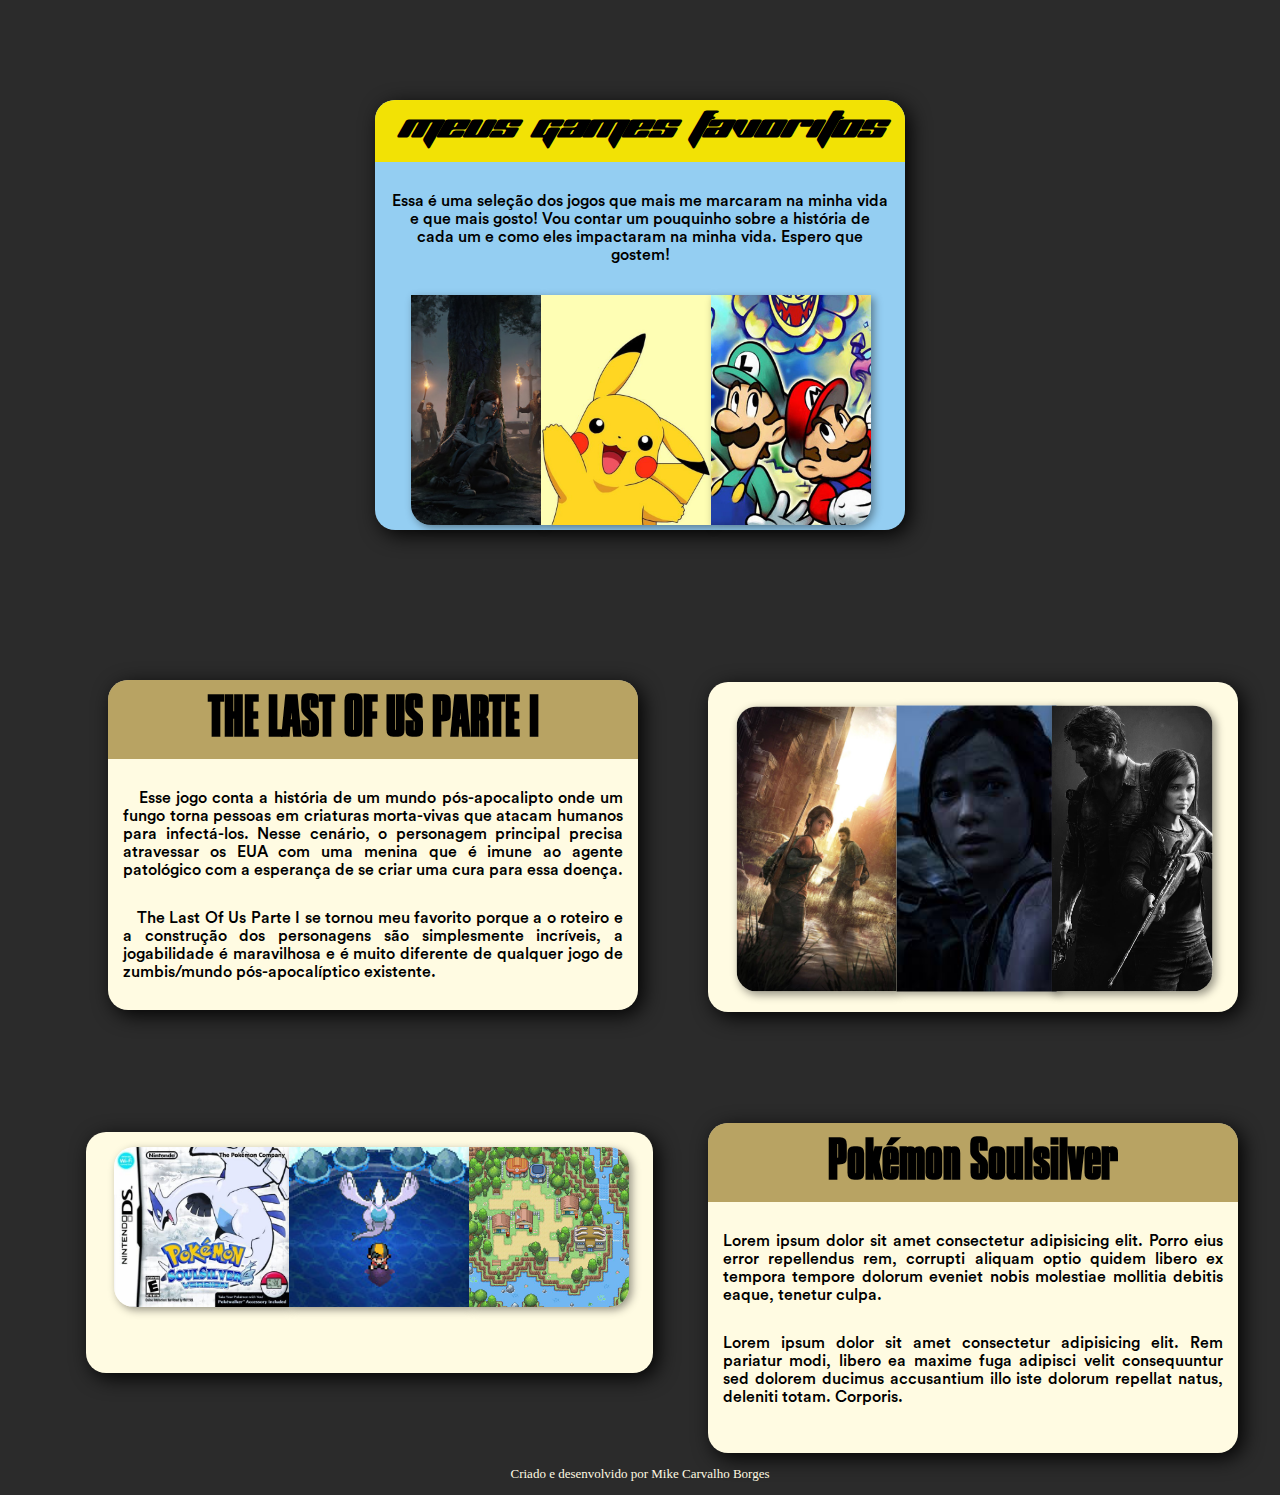
==== index.html @ 1e83c5d8 "ajustes nas imagens de pokemon" ====
<!DOCTYPE html>
<html lang="pt-br">
<head>
    <meta charset="UTF-8">
    <meta http-equiv="X-UA-Compatible" content="IE=edge">
    <meta name="viewport" content="width=device-width, initial-scale=1.0">
    <title>Projeto Landing Page</title>
    <link rel="shortcut icon" href="favicon.ico" type="image/x-icon">
    <link rel="stylesheet" href="style.css">
</head>
<body>
    <!-- <header>
        <button>autor</button>
        <hr>
    </header>
    -->
    <main>
        <div id="caixaprincipal">
            <h1>Meus games favoritos</h1>
        
            <p>
                Essa é uma seleção dos jogos que mais me marcaram na minha vida e que mais gosto! Vou contar um pouquinho sobre a história de cada um e como eles impactaram na minha vida. Espero que gostem!
            </p>
            <picture>
                <img src="imagens/ellie.jpg" alt="ellie em the last of us parte 2" class="ellie">
                <img src="imagens/pikachu.jpg" alt="pokémon pikachu em um fundo amarelo" class="pikachu">
                <img src="imagens/mario bros..png" alt="imagem de Mario e Luigi" class="marioeluigi">
            </picture>
        </div>

        <section id="thelastofus">
            <div id="tlou">
                <h1>THE LAST OF US PARTE I</h1>
            
                <p id="texto-tlou1">
                    &nbsp&nbsp&nbspEsse jogo conta a história de um mundo pós-apocalipto onde um fungo torna pessoas em criaturas morta-vivas que atacam humanos para infectá-los. Nesse cenário, o personagem principal precisa atravessar os EUA com uma menina que é imune ao agente patológico com a esperança de se criar uma cura para essa doença.
                </p>
                <p id="texto-tlou2">
                    &nbsp&nbsp&nbspThe Last Of Us Parte I se tornou meu favorito porque a o roteiro e a construção dos personagens são simplesmente incríveis, a jogabilidade é maravilhosa e é muito diferente de qualquer jogo de zumbis/mundo pós-apocalíptico existente.
                </p>
            </div>
            
            <div id="imagenstlou">
                <picture>
                    <img src="imagens/tlou 1.jpg" alt="ellie e joel olhando para trás" class="tlou1">
                    <img src="imagens/tlou 2.jpg" alt="ellie" class="tlou2">
                    <img src="imagens/tlou 3.jpg" alt="ellie e joel" class="tlou3">
                </picture>
            </div>
        </section>

        <section id="pokemon">
            <div id="imagenspkmn">
                <picture>
                    <img src="imagens/pkmn1.jpg" alt="capa de Pokékon Soulsilver" class="pkmn1">
                    <img src="imagens/pkmn2.jpg" alt="personagem principal de Pokemon Soulsilver à frente de Lugia" class="pkmn2">
                    <img src="imagens/pkmn3.jpg" alt="batalha Pokémon de Quilava contra Steelix" class="pkmn3">
                </picture>
            </div>
            
            <div id="soulsilver">
                <h1>Pokémon Soulsilver</h1>
                <p id="texto-pkmn1">
                    Lorem ipsum dolor sit amet consectetur adipisicing elit. Porro eius error repellendus rem, corrupti aliquam optio quidem libero ex tempora tempore dolorum eveniet nobis molestiae mollitia debitis eaque, tenetur culpa.
                </p>
                <p id="texto-pkmn2">
                    Lorem ipsum dolor sit amet consectetur adipisicing elit. Rem pariatur modi, libero ea maxime fuga adipisci velit consequuntur sed dolorem ducimus accusantium illo iste dolorum repellat natus, deleniti totam. Corporis.
                </p>
            </div>
        </section>
        
        
    </main>

    <footer>
        <p>Criado e desenvolvido por Mike Carvalho Borges</p>
    </footer>
</body>
</html>
---- style.css ----
@charset "UTF-8";
@font-face {
    font-family: 'planet kosmos';
    src: url('fontes/planet kosmos.TTF') format('truetype');
    font-weight: normal;
    font-style: normal;
}
@font-face {
    font-family: 'circular';
    src: url(fontes/CircularStd-Medium.otf) format('opentype');
    font-weight: normal;
    font-style: normal;
}
@font-face {
    font-family: 'Press Gothic Pro';
    src: url(fontes/Press\ Gothic\ Pro.ttf) format('truetype');
    font-weight: normal;
    font-style: normal;
}

body {
    background-color: #2b2b2b;   
}

hr {
    height: 1px;
    border: none;
    background-color: rgb(87, 86, 86);
}

#caixaprincipal {
    background-color: #94CEF2;
    text-align: center;
    border-radius: 20px;
    padding: 15px;
    width: 500px;
    height: 400px;
    margin: auto;
    margin-top: 100px;
    box-shadow: 5px 5px 20px #000000ee;
}

#caixaprincipal > h1 {
    background-color: #F2E205;
    padding: 5px;
    margin: -14.6px -15px 0 -14.6px;
    color: black;
    font-family: 'planet kosmos', Times, serif;
    border-radius: 20px 20px 0px 0px;
}

#caixaprincipal > p {
    font-family: 'circular', Times, serif;
    color: #000000;
    margin-bottom: -84px;
    margin-top: 30px;
    line-height: 18px;
}


picture {
    margin: auto;
}

.ellie {
    height: 230px;
    margin-top: 115px;
    margin-left: 2px;
    border-bottom-left-radius: 20px;
    box-shadow: 3px 3px 8px #00000067;
}

.pikachu {
    height: 230px;
    margin-left: -4px;    
    margin-top: 115px;
    box-shadow: 3px 3px 8px #00000067;
}

.marioeluigi {
    height: 230px;
    margin-left: -4px;
    border-bottom-right-radius: 20px;
    margin-top: 115px;
    box-shadow: 3px 3px 8px #00000067;
}
#tlou {
    background-color: #fffbe2;
    border-radius: 20px;
    padding: 15px;
    width: 500px;
    height: 300px;
    margin: 100px;
    margin-top: 150px;
    box-shadow: 5px 5px 20px #000000ee;
}

#tlou > h1 {
    text-align: center;
    background-color: #92731fa6;
    padding: 5px;
    margin: -14.6px -15px 0 -14.6px;
    color: black;
    font-family: 'Press Gothic Pro', Times, serif;
    font-size: 50px;
    border-radius: 20px 20px 0px 0px;
}

#tlou > p {
    font-family: 'circular', Times, serif;
    color: #000000;
    margin-top: 30px;
    line-height: 18px;
    text-align: justify;
}

#imagenstlou {
    background-color: #fffbe2;
    border-radius: 20px;
    padding: 15px;
    width: 500px;
    height: 300px;
    box-shadow: 5px 5px 20px #000000ee;
    margin-left: 700px;
    margin-top: -428px;
    position: relative;
}

#imagenstlou > picture {
    margin: auto;
    position: absolute;
    left: 50%;
    top: 50%;
    transform: translate(-51%, -46%);
    
}

.tlou1 {
    border-radius: 20px 0px 0px 20px;
    width: 160px;
    margin-left: 13px;
    box-shadow: 3px 3px 8px #00000067;
}

.tlou2 {
    width: 160px;
    margin-left: -4px;
    box-shadow: 3px 3px 8px #00000067;
}

.tlou3 {
    border-radius: 0px 20px 20px 0px;
    width: 161px;
    margin-left: 328px;
    margin-top: -3000px;
    margin-bottom: 18px;
    box-shadow: 3px 3px 8px #00000067;
}

#imagenspkmn {
    background-color: #fffbe2;
    border-radius: 20px;
    padding: 15px;
    width: 537px;
    height: 211px;
    box-shadow: 5px 5px 20px #000000ee;
    margin-top: 120px;
    margin-left: 78px; 
   
}

#imagenspkmn > picture {
    margin-left: -163px;
    float: ;
    
    
    
}

.pkmn1 {
    border-radius: 20px 0px 0px 20px;
    width: 175px;
    margin-left: 176px;
    box-shadow: 3px 3px 8px #00000067;
}

.pkmn2 {
    width: 180px;
    margin-left: -4px;
    box-shadow: 3px 3px 8px #00000067;
}

.pkmn3 {
    border-radius: 0px 20px 20px 0px;
    width: 160px;
    margin-left: 368px;
    margin-top: -164px;
    margin-bottom: 18px;
    box-shadow: 3px 3px 8px #00000067;
}

#soulsilver {
    background-color: #fffbe2;
    border-radius: 20px;
    padding: 15px;
    width: 500px;
    height: 300px;
    margin-top: -250px;
    margin-left: 700px;
    box-shadow: 5px 5px 20px #000000ee;
}

#soulsilver > h1 {
    text-align: center;
    background-color: #92731fa6;
    padding: 5px;
    margin: -14.6px -15px 0 -14.6px;
    color: black;
    font-family: 'Press Gothic Pro', Times, serif;
    font-size: 50px;
    border-radius: 20px 20px 0px 0px;
}

#soulsilver > p {
    font-family: 'circular', Times, serif;
    color: #000000;
    margin-top: 30px;
    line-height: 18px;
    text-align: justify;
}

footer {
    text-align: center;
    color: rgb(255, 250, 226);
    font-family: 'roboto';
    font-size: 13px;
}
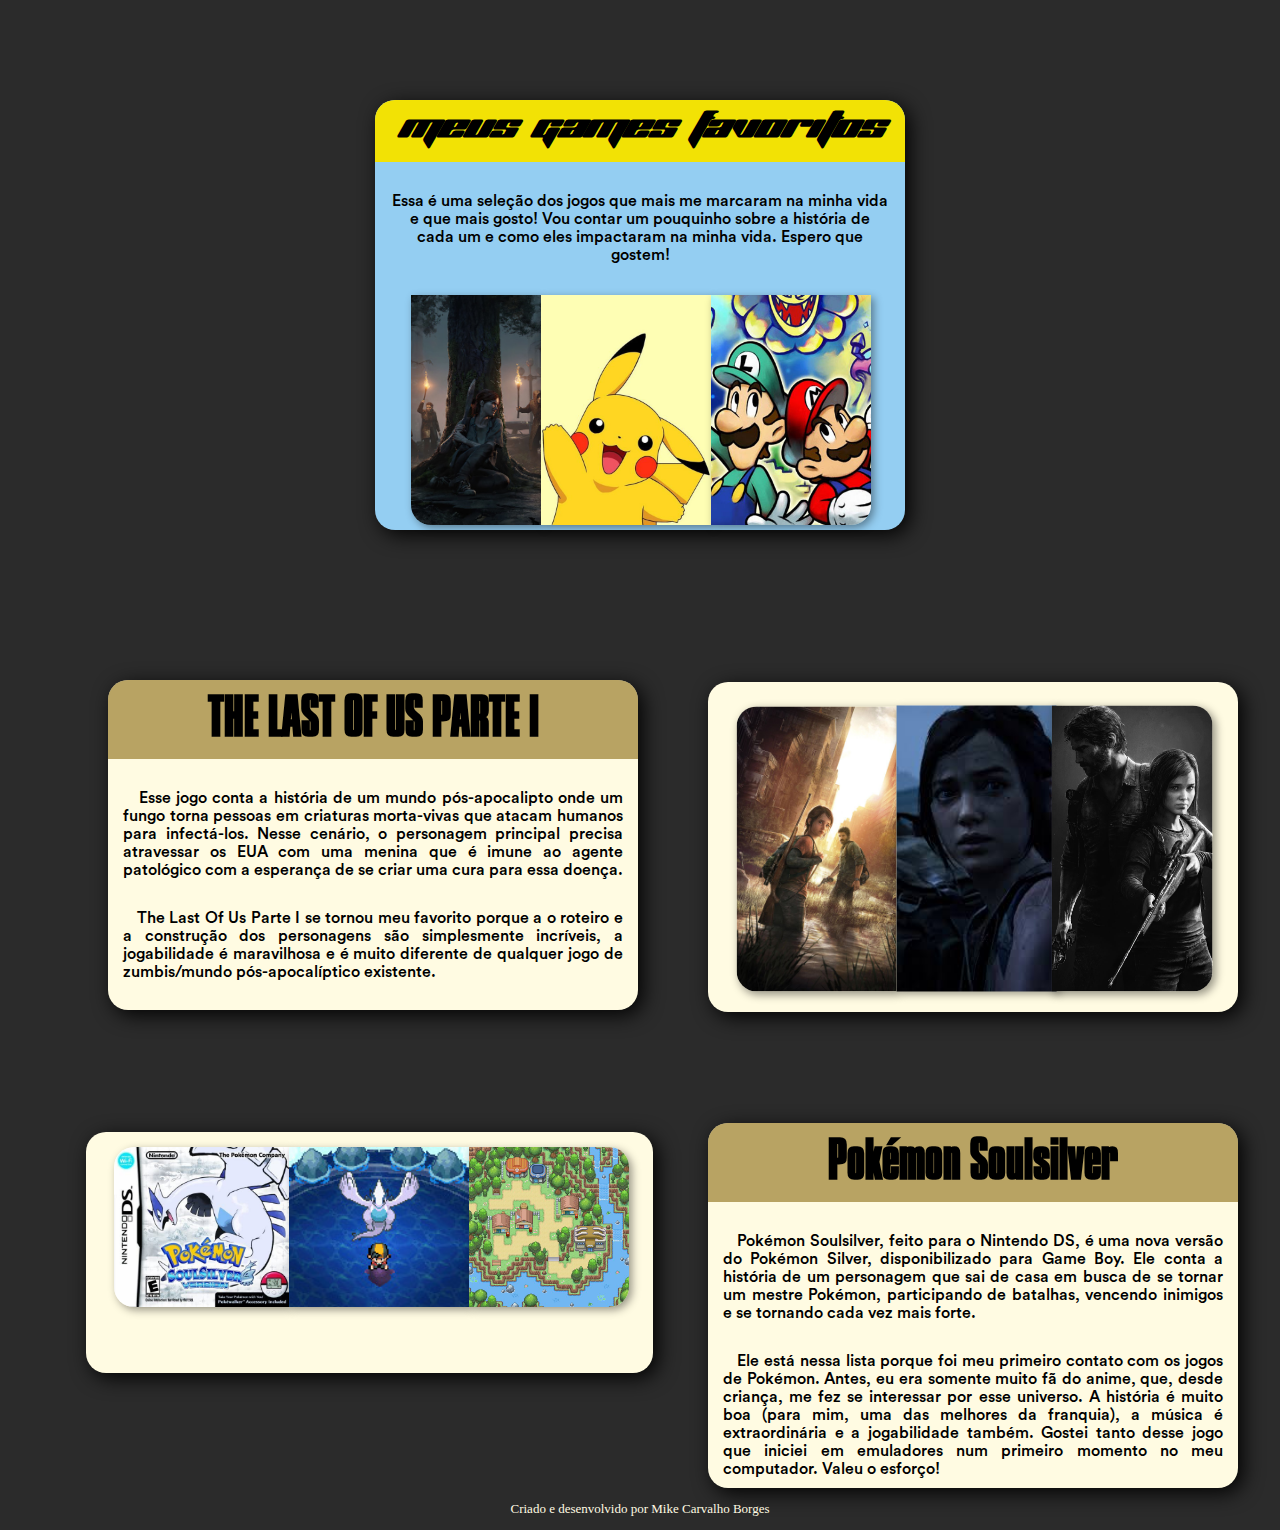
==== commit 09f5263a: "mudanças no texto de pokemon e na sua caixa" ====
--- a/index.html
+++ b/index.html
@@ -61,10 +61,10 @@
             <div id="soulsilver">
                 <h1>Pokémon Soulsilver</h1>
                 <p id="texto-pkmn1">
-                    Lorem ipsum dolor sit amet consectetur adipisicing elit. Porro eius error repellendus rem, corrupti aliquam optio quidem libero ex tempora tempore dolorum eveniet nobis molestiae mollitia debitis eaque, tenetur culpa.
+                    &nbsp&nbsp&nbspPokémon Soulsilver, feito para o Nintendo DS, é uma nova versão do Pokémon Silver, disponibilizado para Game Boy. Ele conta a história de um personagem que sai de casa em busca de se tornar um mestre Pokémon, participando de batalhas, vencendo inimigos e se tornando cada vez mais forte.
                 </p>
                 <p id="texto-pkmn2">
-                    Lorem ipsum dolor sit amet consectetur adipisicing elit. Rem pariatur modi, libero ea maxime fuga adipisci velit consequuntur sed dolorem ducimus accusantium illo iste dolorum repellat natus, deleniti totam. Corporis.
+                    &nbsp&nbsp&nbspEle está nessa lista porque foi meu primeiro contato com os jogos de Pokémon. Antes, eu era somente muito fã do anime, que, desde criança, me fez se interessar por esse universo. A história é muito boa (para mim, uma das melhores da franquia), a música é extraordinária e a jogabilidade também. Gostei tanto desse jogo que iniciei em emuladores num primeiro momento no meu computador. Valeu o esforço!
                 </p>
             </div>
         </section>
--- a/style.css
+++ b/style.css
@@ -171,10 +171,6 @@
 
 #imagenspkmn > picture {
     margin-left: -163px;
-    float: ;
-    
-    
-    
 }
 
 .pkmn1 {
@@ -204,7 +200,7 @@
     border-radius: 20px;
     padding: 15px;
     width: 500px;
-    height: 300px;
+    height: 335px;
     margin-top: -250px;
     margin-left: 700px;
     box-shadow: 5px 5px 20px #000000ee;
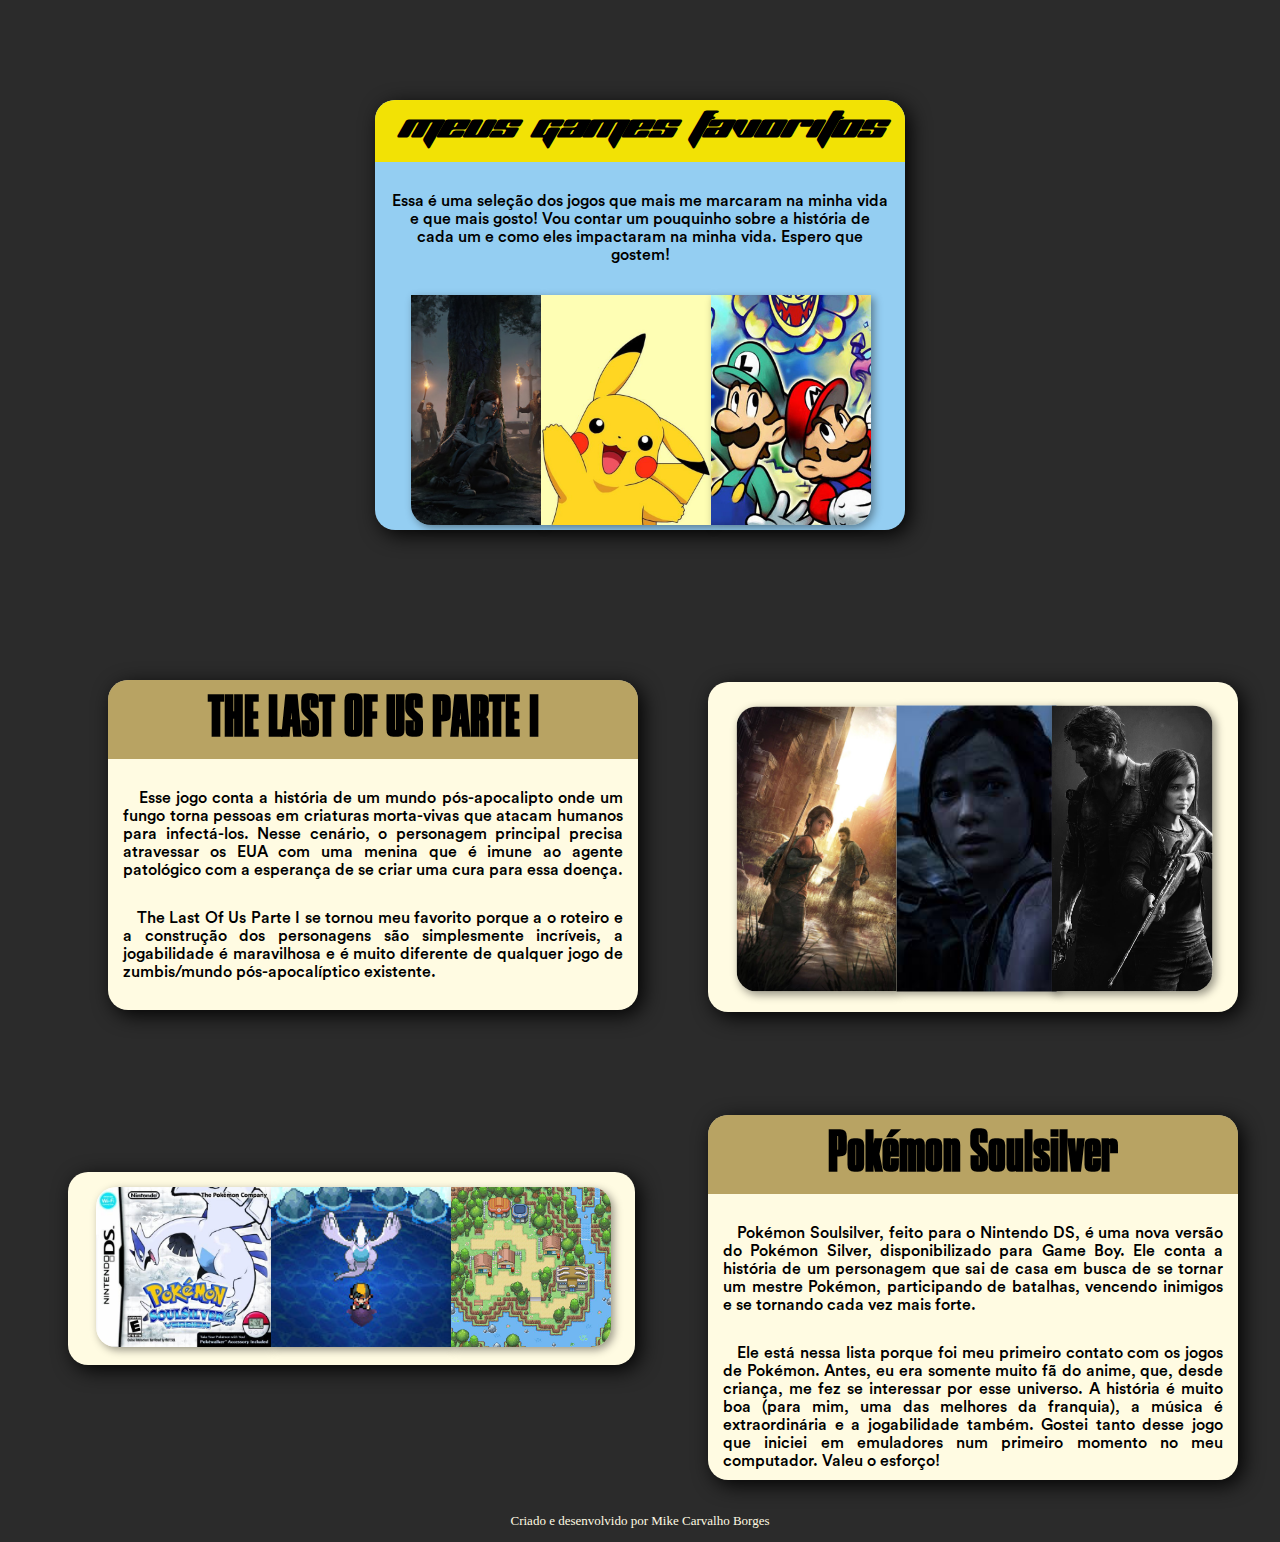
==== commit 6ccb31b6: "ajustes" ====
--- a/index.html
+++ b/index.html
@@ -49,7 +49,8 @@
             </div>
         </section>
 
-        <section id="pokemon">
+        
+            <section id="pokemon">
             <div id="imagenspkmn">
                 <picture>
                     <img src="imagens/pkmn1.jpg" alt="capa de Pokékon Soulsilver" class="pkmn1">
@@ -57,16 +58,19 @@
                     <img src="imagens/pkmn3.jpg" alt="batalha Pokémon de Quilava contra Steelix" class="pkmn3">
                 </picture>
             </div>
-            
-            <div id="soulsilver">
+        </section>
+        
+
+        <section id="soulsilver">
                 <h1>Pokémon Soulsilver</h1>
+
                 <p id="texto-pkmn1">
                     &nbsp&nbsp&nbspPokémon Soulsilver, feito para o Nintendo DS, é uma nova versão do Pokémon Silver, disponibilizado para Game Boy. Ele conta a história de um personagem que sai de casa em busca de se tornar um mestre Pokémon, participando de batalhas, vencendo inimigos e se tornando cada vez mais forte.
                 </p>
+
                 <p id="texto-pkmn2">
                     &nbsp&nbsp&nbspEle está nessa lista porque foi meu primeiro contato com os jogos de Pokémon. Antes, eu era somente muito fã do anime, que, desde criança, me fez se interessar por esse universo. A história é muito boa (para mim, uma das melhores da franquia), a música é extraordinária e a jogabilidade também. Gostei tanto desse jogo que iniciei em emuladores num primeiro momento no meu computador. Valeu o esforço!
                 </p>
-            </div>
         </section>
         
         
--- a/style.css
+++ b/style.css
@@ -84,6 +84,7 @@
     margin-top: 115px;
     box-shadow: 3px 3px 8px #00000067;
 }
+
 #tlou {
     background-color: #fffbe2;
     border-radius: 20px;
@@ -162,15 +163,17 @@
     border-radius: 20px;
     padding: 15px;
     width: 537px;
-    height: 211px;
-    box-shadow: 5px 5px 20px #000000ee;
-    margin-top: 120px;
-    margin-left: 78px; 
+    height: 163px;
+    box-shadow: 5px 5px 20px #000000ee;
+    margin-top: 160px;
+    margin-left: 60px; 
+    margin-bottom: -400px;
    
 }
 
 #imagenspkmn > picture {
-    margin-left: -163px;
+    margin-left: -163px;  
+    margin-top: 150px;
 }
 
 .pkmn1 {
@@ -201,7 +204,7 @@
     padding: 15px;
     width: 500px;
     height: 335px;
-    margin-top: -250px;
+    margin-top: 150px;
     margin-left: 700px;
     box-shadow: 5px 5px 20px #000000ee;
 }
@@ -230,4 +233,5 @@
     color: rgb(255, 250, 226);
     font-family: 'roboto';
     font-size: 13px;
+    padding-top: 20px;
 }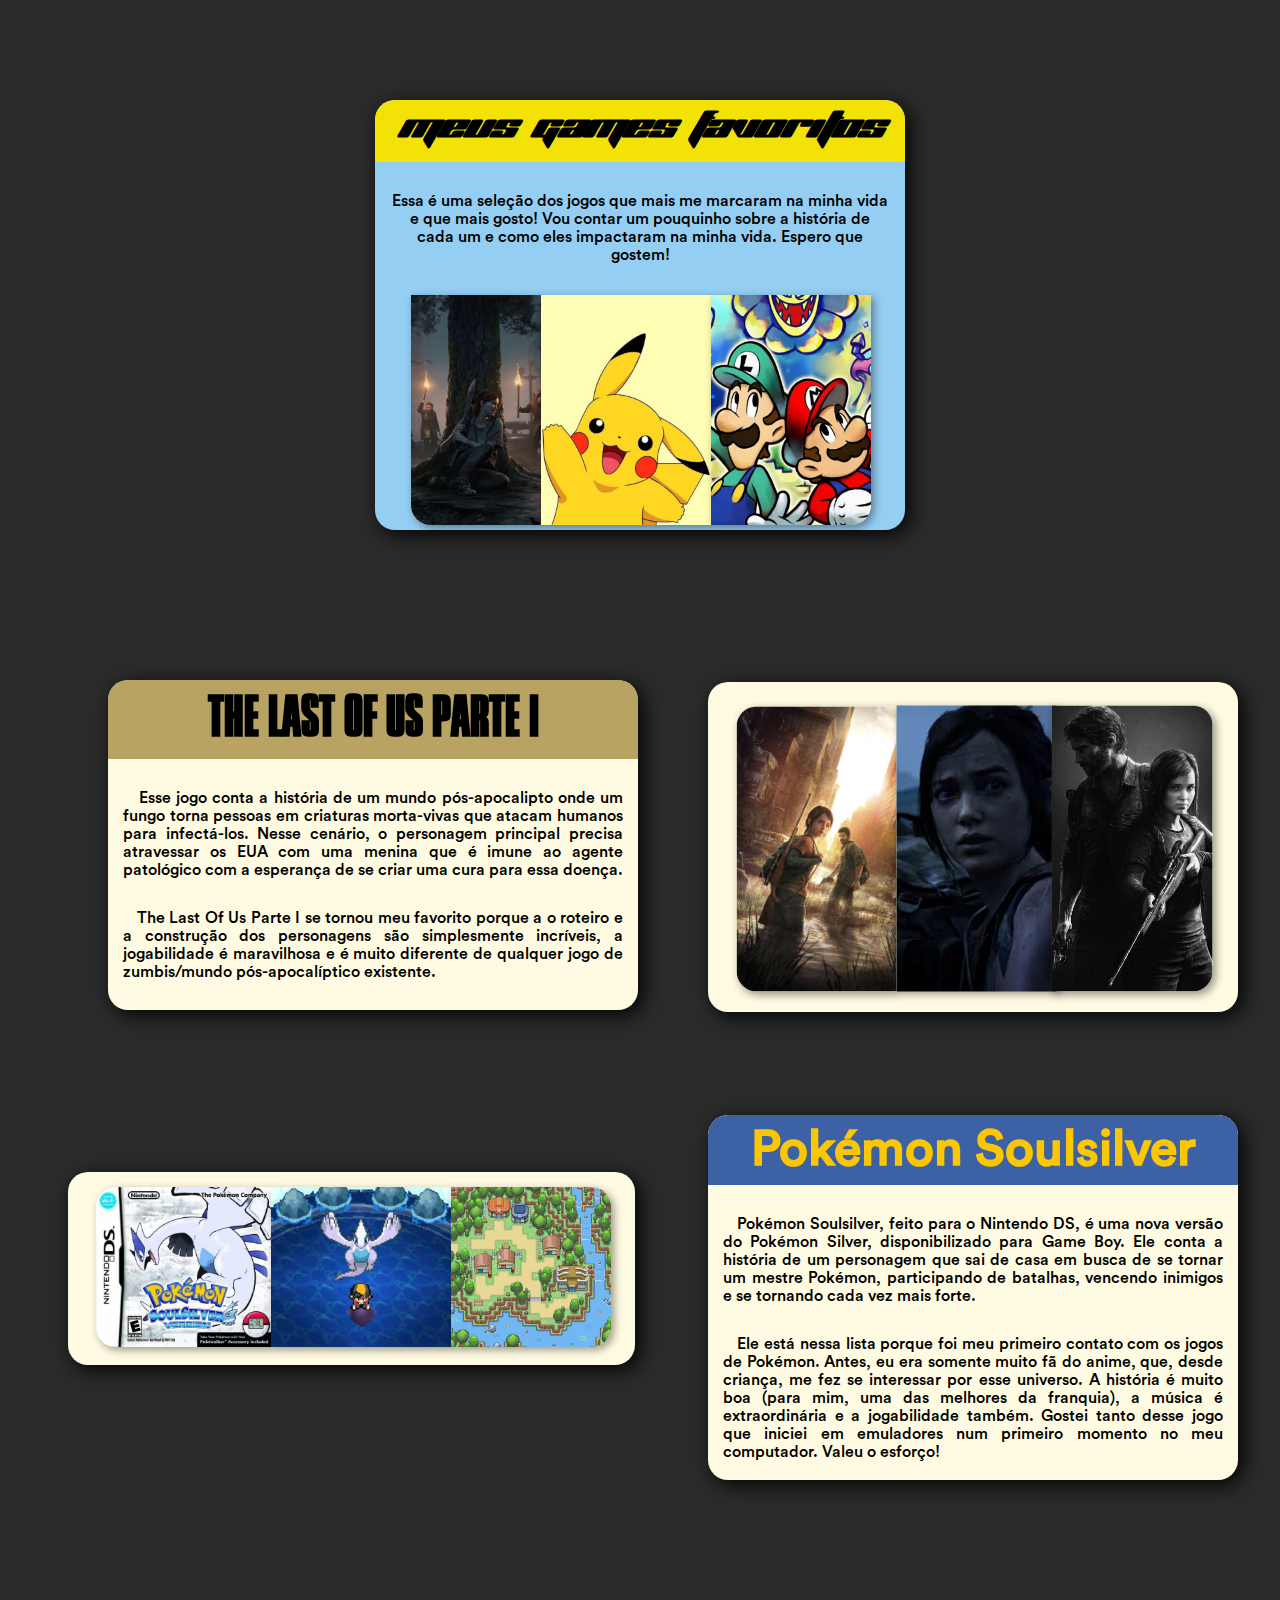
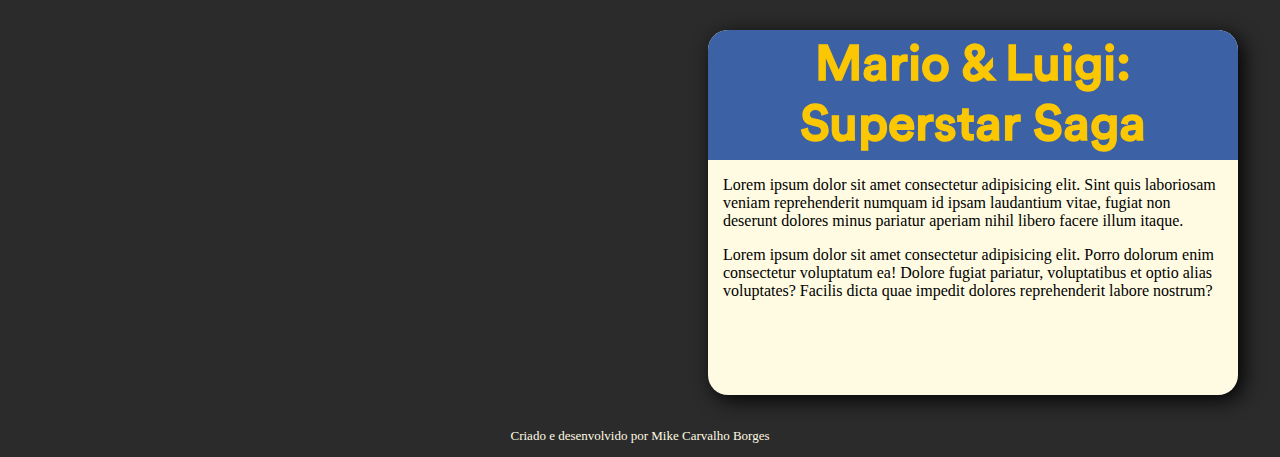
==== commit 8f072d9d: "texto do terceiro jogo" ====
--- a/index.html
+++ b/index.html
@@ -72,6 +72,14 @@
                     &nbsp&nbsp&nbspEle está nessa lista porque foi meu primeiro contato com os jogos de Pokémon. Antes, eu era somente muito fã do anime, que, desde criança, me fez se interessar por esse universo. A história é muito boa (para mim, uma das melhores da franquia), a música é extraordinária e a jogabilidade também. Gostei tanto desse jogo que iniciei em emuladores num primeiro momento no meu computador. Valeu o esforço!
                 </p>
         </section>
+
+        <section id="marioandluigi">
+            <h1>Mario & Luigi: Superstar Saga</h1>
+
+            <p>Lorem ipsum dolor sit amet consectetur adipisicing elit. Sint quis laboriosam veniam reprehenderit numquam id ipsam laudantium vitae, fugiat non deserunt dolores minus pariatur aperiam nihil libero facere illum itaque.</p>
+
+            <p>Lorem ipsum dolor sit amet consectetur adipisicing elit. Porro dolorum enim consectetur voluptatum ea! Dolore fugiat pariatur, voluptatibus et optio alias voluptates? Facilis dicta quae impedit dolores reprehenderit labore nostrum?</p>
+        </section>
         
         
     </main>
--- a/style.css
+++ b/style.css
@@ -211,11 +211,11 @@
 
 #soulsilver > h1 {
     text-align: center;
-    background-color: #92731fa6;
-    padding: 5px;
-    margin: -14.6px -15px 0 -14.6px;
-    color: black;
-    font-family: 'Press Gothic Pro', Times, serif;
+    background-color: #3D61A5;
+    padding: 5px;
+    margin: -14.6px -15px 0 -14.6px;
+    color: #FAC702;
+    font-family: 'circular', Times, serif;
     font-size: 50px;
     border-radius: 20px 20px 0px 0px;
 }
@@ -234,4 +234,26 @@
     font-family: 'roboto';
     font-size: 13px;
     padding-top: 20px;
+}
+
+#marioandluigi {
+    background-color: #fffbe2;
+    border-radius: 20px;
+    padding: 15px;
+    width: 500px;
+    height: 335px;
+    margin-top: 150px;
+    margin-left: 700px;
+    box-shadow: 5px 5px 20px #000000ee;
+}
+
+#marioandluigi > h1 {
+    text-align: center;
+    background-color: #3D61A5;
+    padding: 5px;
+    margin: -14.6px -15px 0 -14.6px;
+    color: #FAC702;
+    font-family: 'circular', Times, serif;
+    font-size: 50px;
+    border-radius: 20px 20px 0px 0px;
 }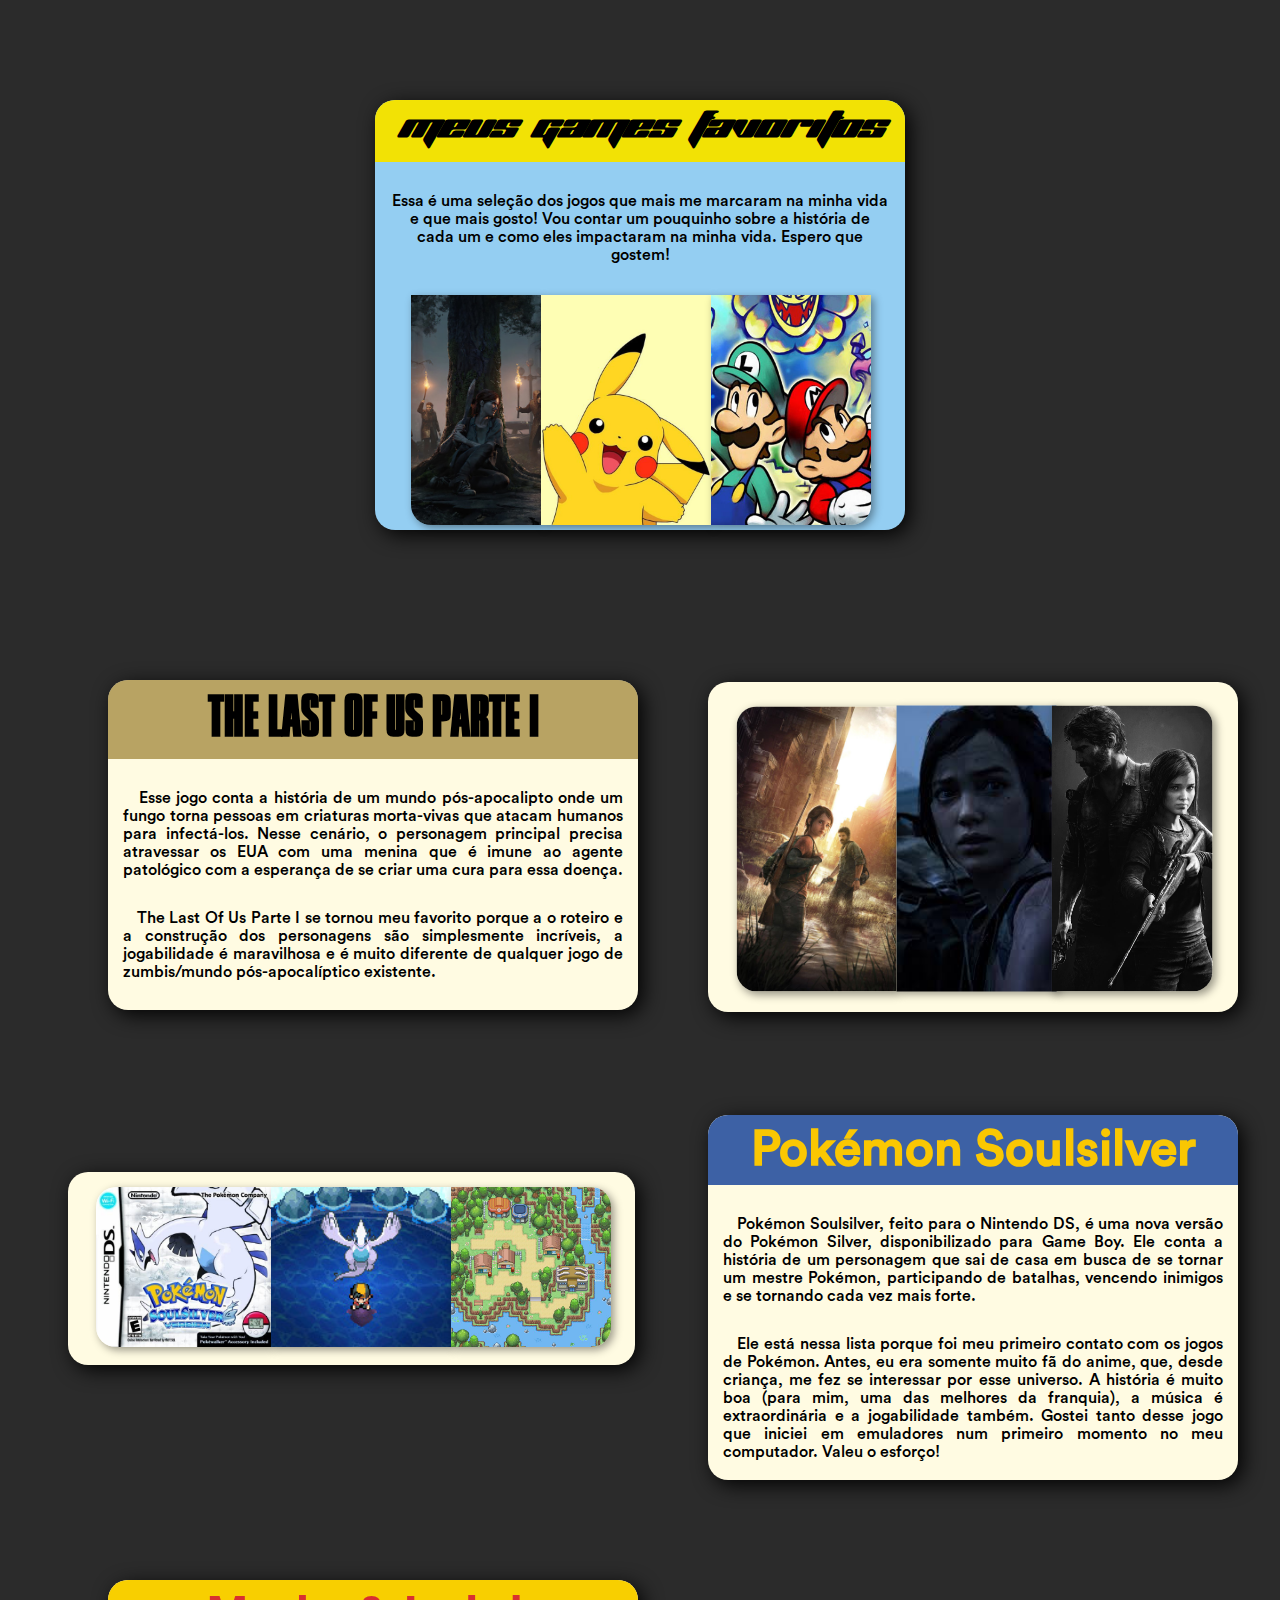
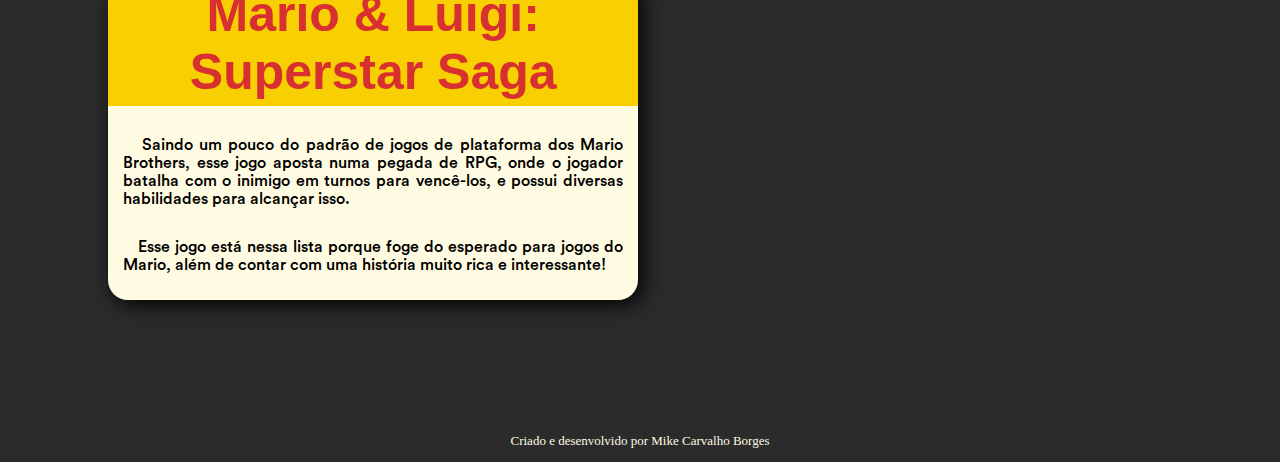
==== commit 54b3f65f: "ajustes no texto do mario" ====
--- a/index.html
+++ b/index.html
@@ -76,9 +76,9 @@
         <section id="marioandluigi">
             <h1>Mario & Luigi: Superstar Saga</h1>
 
-            <p>Lorem ipsum dolor sit amet consectetur adipisicing elit. Sint quis laboriosam veniam reprehenderit numquam id ipsam laudantium vitae, fugiat non deserunt dolores minus pariatur aperiam nihil libero facere illum itaque.</p>
+            <p>&nbsp&nbsp&nbspSaindo um pouco do padrão de jogos de plataforma dos Mario Brothers, esse jogo aposta numa pegada de RPG, onde o jogador batalha com o inimigo em turnos para vencê-los, e possui diversas habilidades para alcançar isso.</p>
 
-            <p>Lorem ipsum dolor sit amet consectetur adipisicing elit. Porro dolorum enim consectetur voluptatum ea! Dolore fugiat pariatur, voluptatibus et optio alias voluptates? Facilis dicta quae impedit dolores reprehenderit labore nostrum?</p>
+            <p>&nbsp&nbsp&nbspEsse jogo está nessa lista porque foge do esperado para jogos do Mario, além de contar com uma história muito rica e interessante!</p>
         </section>
         
         
--- a/style.css
+++ b/style.css
@@ -241,19 +241,27 @@
     border-radius: 20px;
     padding: 15px;
     width: 500px;
-    height: 335px;
-    margin-top: 150px;
-    margin-left: 700px;
+    height: 290px;
+    margin: 100px;
+    margin-left: 100px;
     box-shadow: 5px 5px 20px #000000ee;
 }
 
 #marioandluigi > h1 {
     text-align: center;
-    background-color: #3D61A5;
-    padding: 5px;
-    margin: -14.6px -15px 0 -14.6px;
-    color: #FAC702;
-    font-family: 'circular', Times, serif;
+    background-color: #F8CF00;
+    padding: 5px;
+    margin: -14.6px -15px 0 -14.6px;
+    color: #d83030;
+    font-family: Helvetica, sans-serif, Times;
     font-size: 50px;
     border-radius: 20px 20px 0px 0px;
+}
+
+#marioandluigi > p {
+    font-family: 'circular', Times, serif;
+    color: #000000;
+    margin-top: 30px;
+    line-height: 18px;
+    text-align: justify;
 }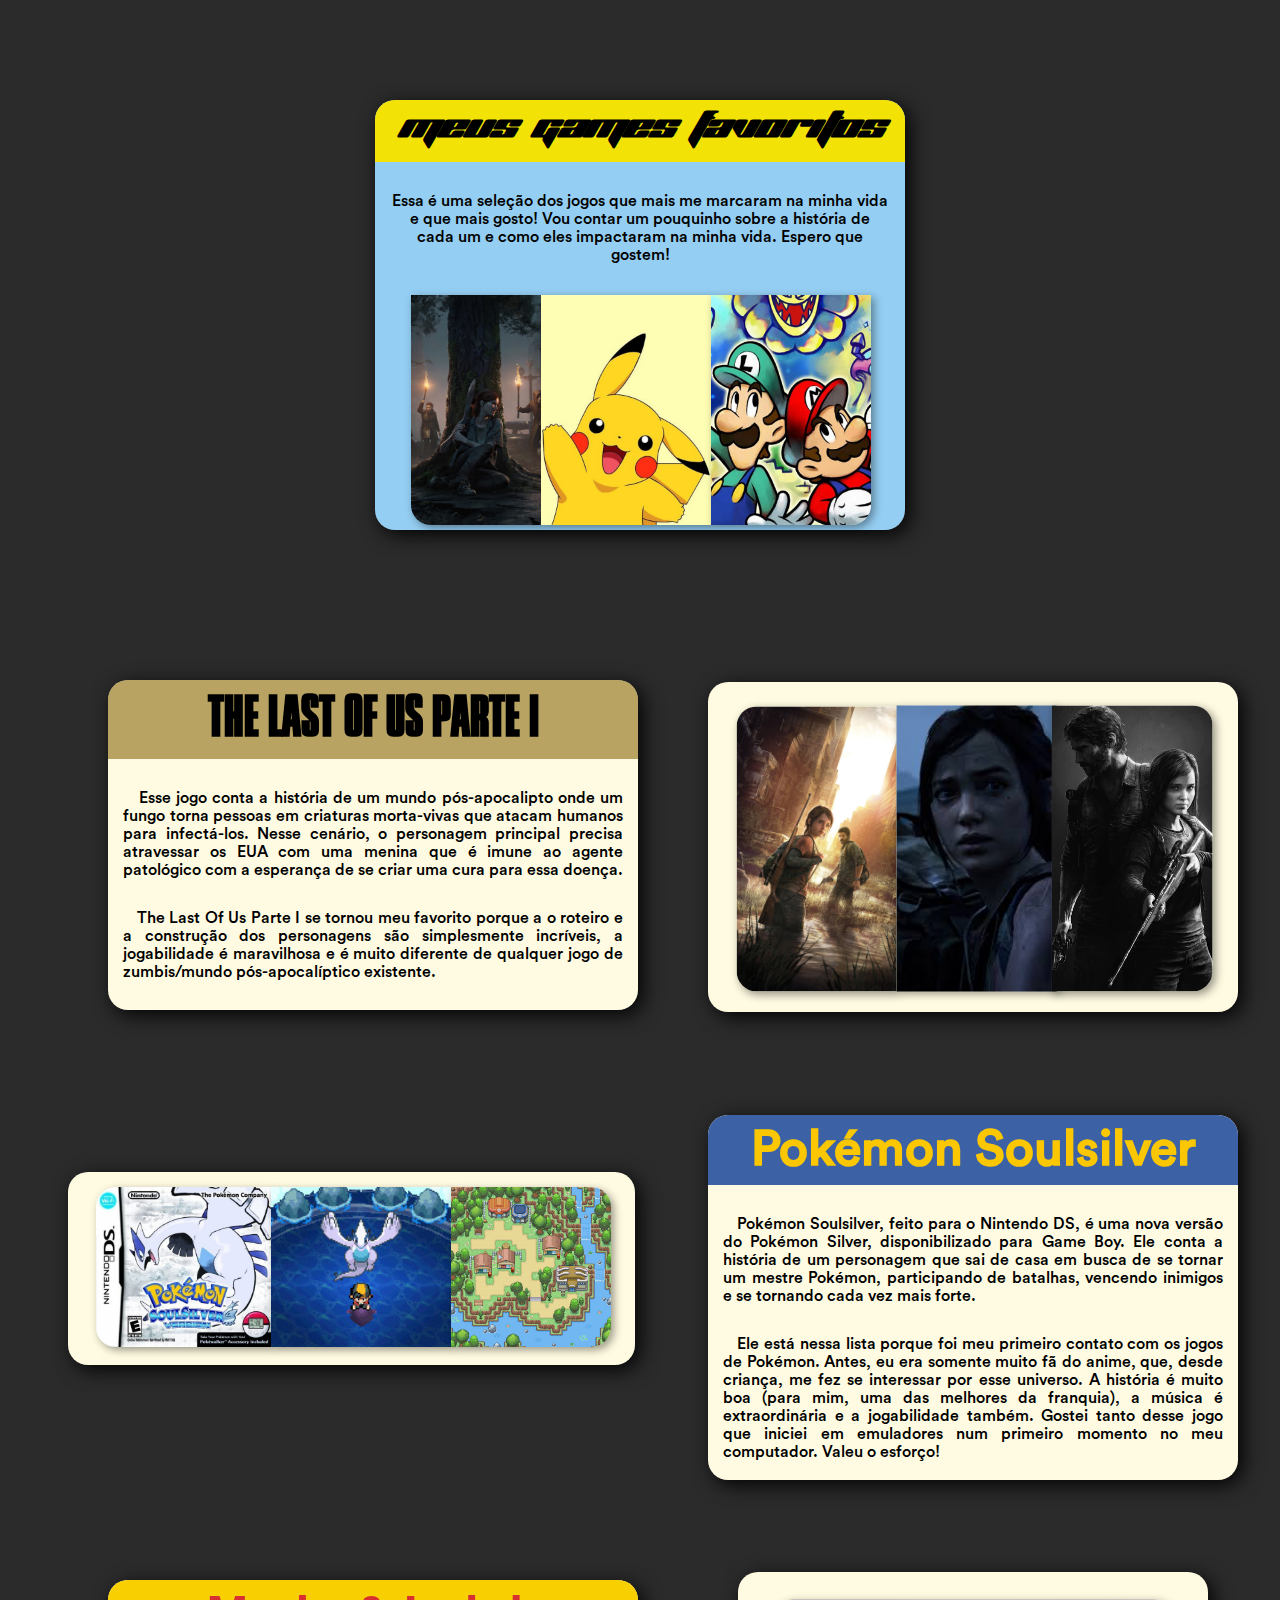
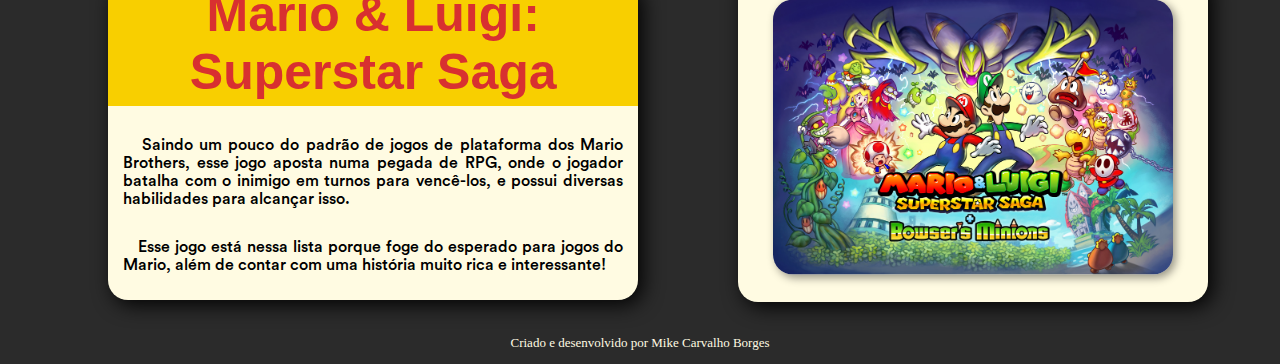
==== commit 42b46d8b: "imagens de mario" ====
--- a/index.html
+++ b/index.html
@@ -80,6 +80,12 @@
 
             <p>&nbsp&nbsp&nbspEsse jogo está nessa lista porque foge do esperado para jogos do Mario, além de contar com uma história muito rica e interessante!</p>
         </section>
+
+        <div id="imagensmario">
+            <picture>
+                <img src="imagens/mario2.jpg" alt="imagem da capa do jogo de Mario & Luigi: Superstar Saga" class="mario1">
+            </picture>
+        </div>
         
         
     </main>
--- a/style.css
+++ b/style.css
@@ -264,4 +264,29 @@
     margin-top: 30px;
     line-height: 18px;
     text-align: justify;
+}
+
+#imagensmario {
+    background-color: #fffbe2;
+    border-radius: 20px;
+    padding: 15px;
+    width: 440px;
+    height: 300px;
+    box-shadow: 5px 5px 20px #000000ee;
+    margin-left: 730px;
+    margin-top: -428px;
+    position: relative;
+}
+
+.mario1 {
+    border-radius: 20px 20px 20px 20px;
+    width: 400px;
+    
+    margin-left: 13px;
+    box-shadow: 3px 3px 8px #00000067;
+    margin: auto;
+    position: absolute;
+    left: 50%;
+    top: 50%;
+    transform: translate(-50%, -50%);
 }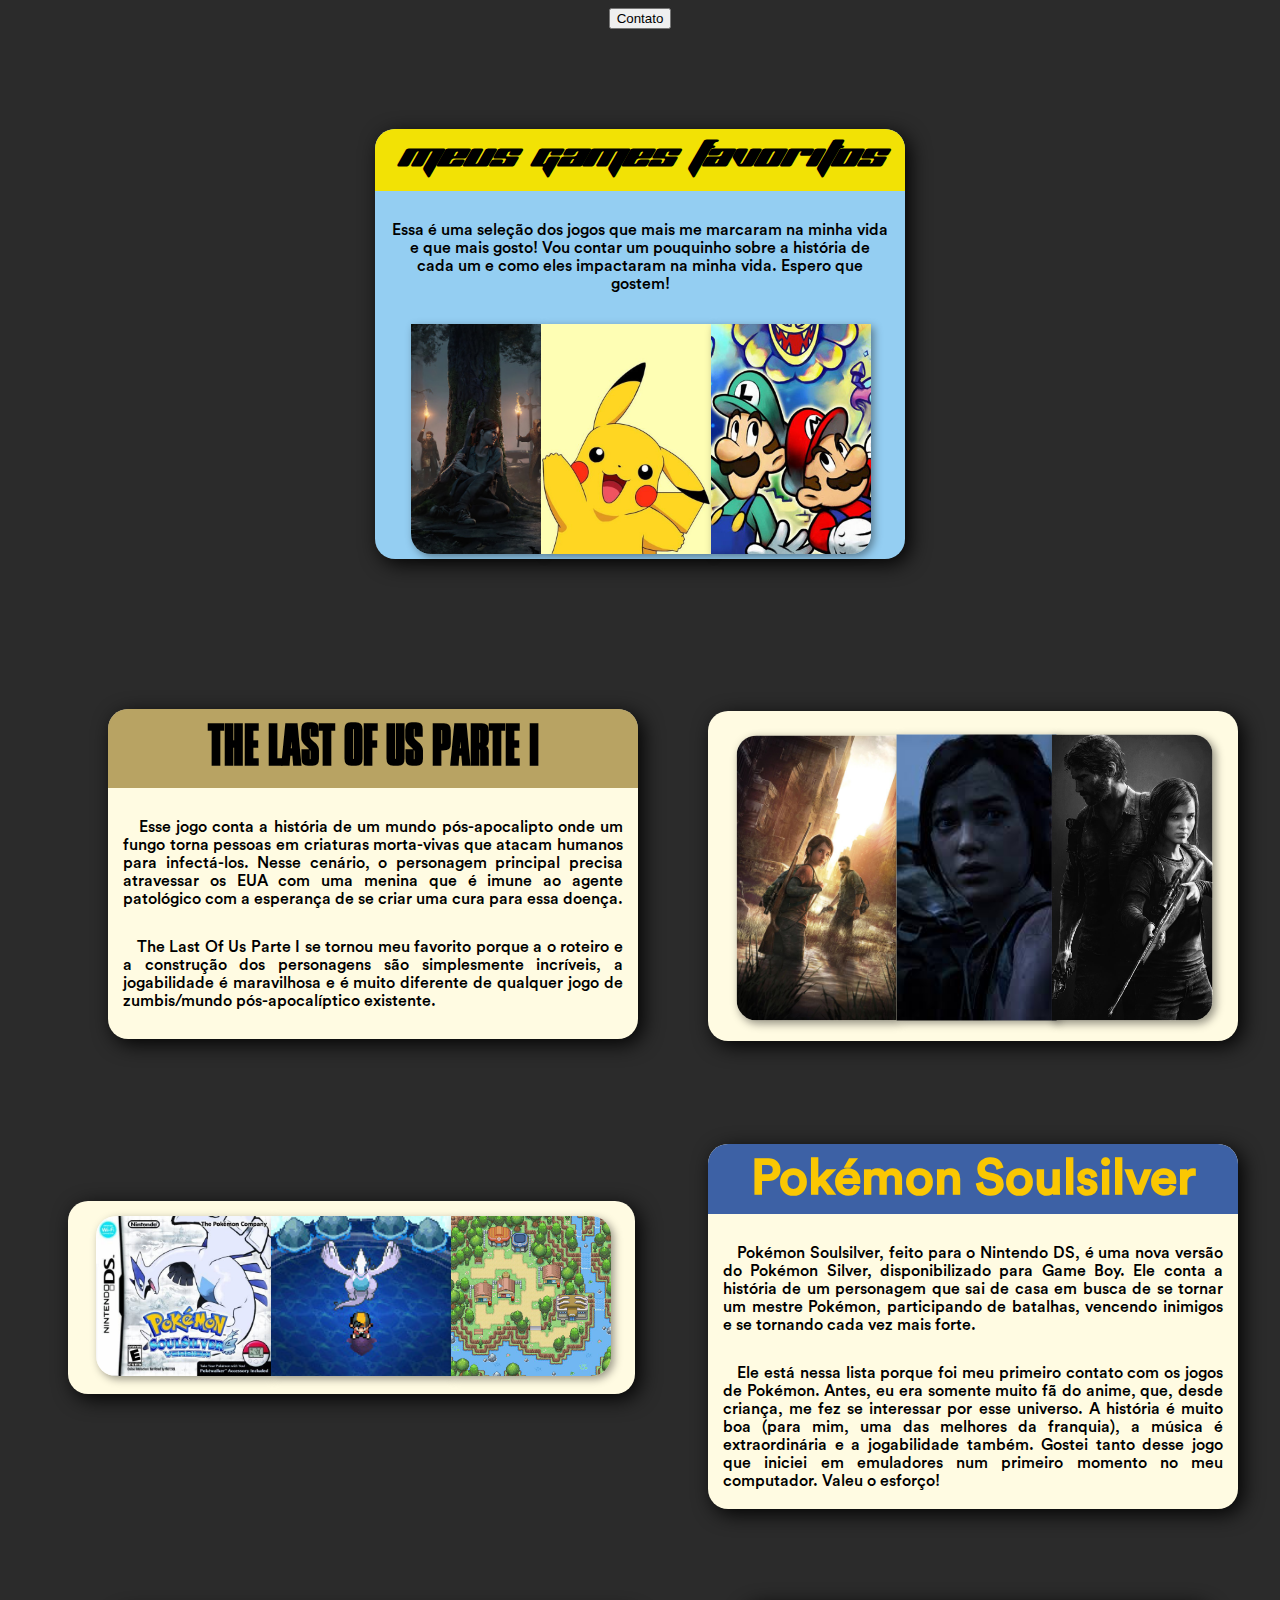
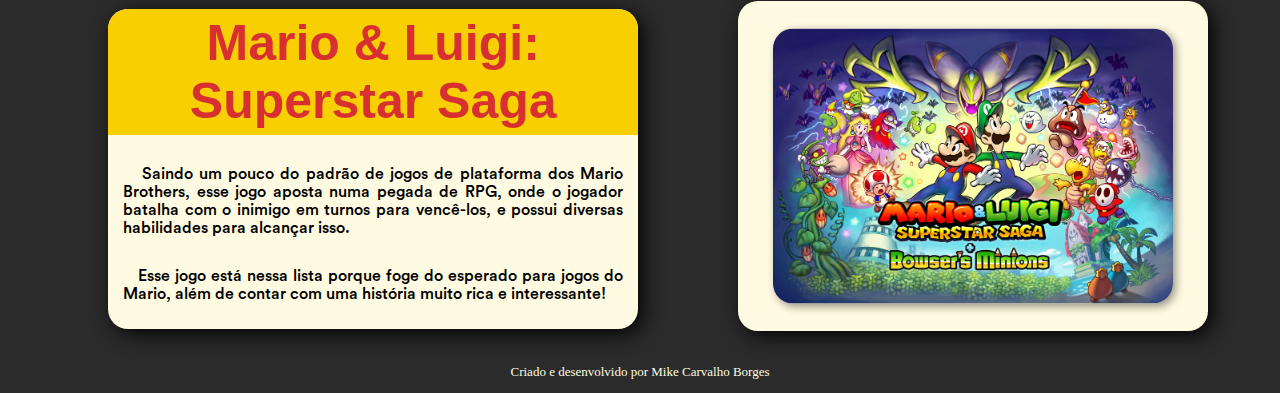
==== commit 66fdb7f0: "caixa de contato" ====
--- a/index.html
+++ b/index.html
@@ -9,11 +9,12 @@
     <link rel="stylesheet" href="style.css">
 </head>
 <body>
-    <!-- <header>
-        <button>autor</button>
-        <hr>
+    <header>
+        <a href="contato.html">
+            <button>Contato</button>
+        </a>
     </header>
-    -->
+    
     <main>
         <div id="caixaprincipal">
             <h1>Meus games favoritos</h1>
--- a/style.css
+++ b/style.css
@@ -22,6 +22,10 @@
     background-color: #2b2b2b;   
 }
 
+header {
+    text-align: center;
+}
+
 hr {
     height: 1px;
     border: none;
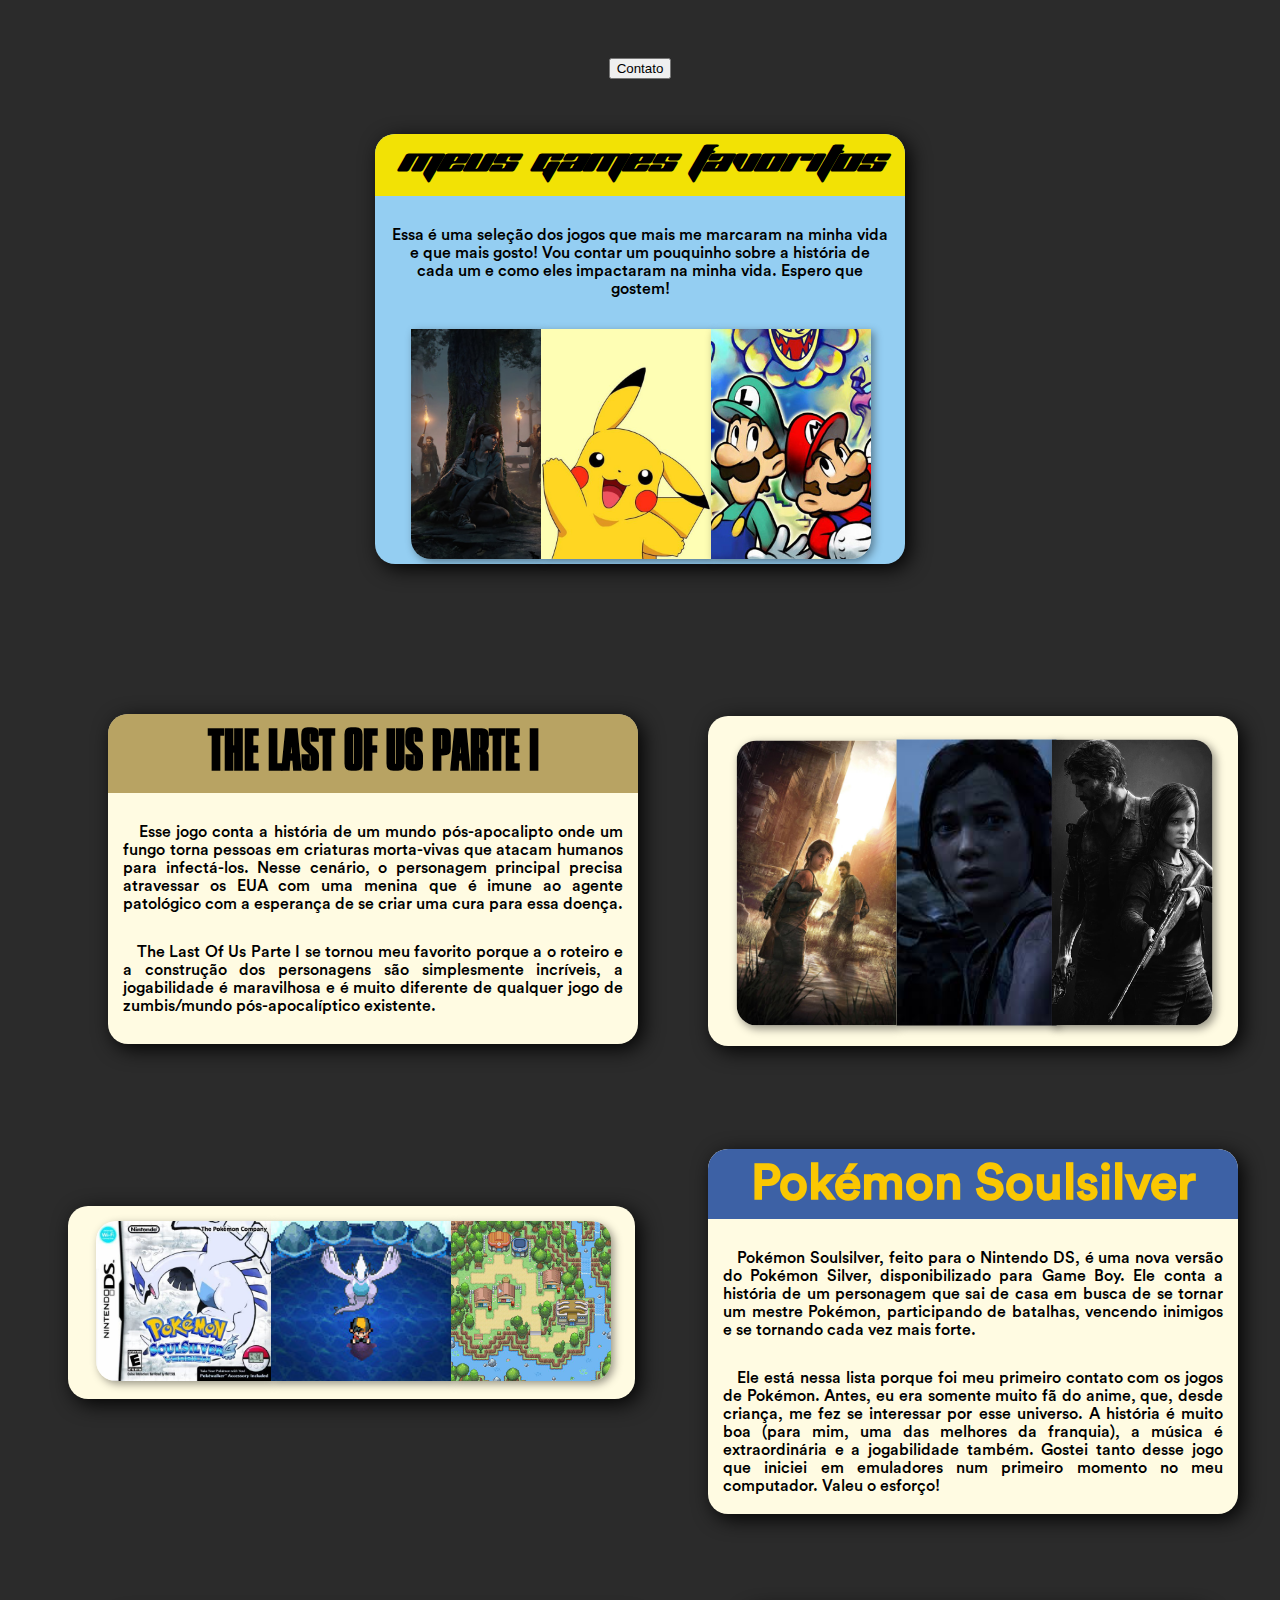
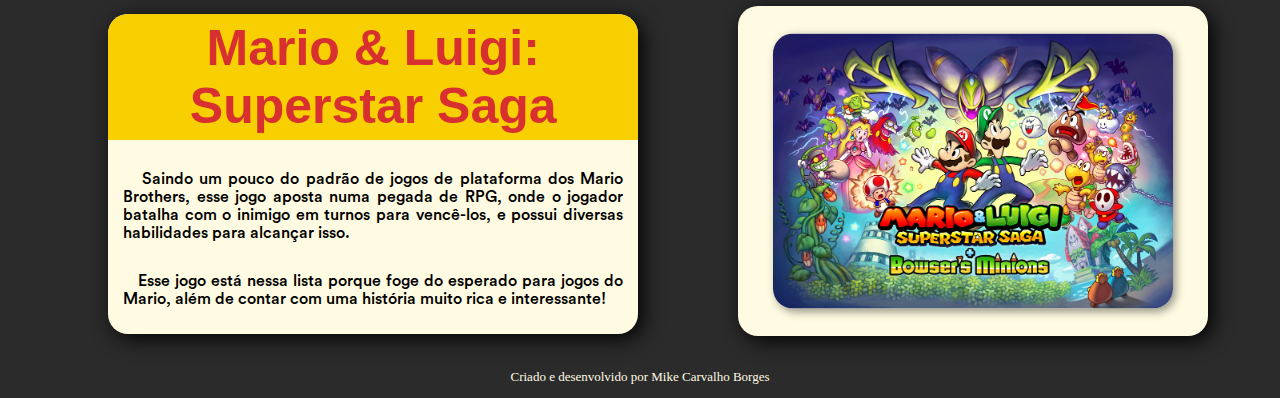
==== commit f04d2b7d: "ajustes nos botões" ====
--- a/index.html
+++ b/index.html
@@ -11,7 +11,7 @@
 <body>
     <header>
         <a href="contato.html">
-            <button>Contato</button>
+            <button type="button">Contato</button>
         </a>
     </header>
     
--- a/style.css
+++ b/style.css
@@ -24,6 +24,8 @@
 
 header {
     text-align: center;
+    padding-top: 50px;
+    margin-bottom: -45px;
 }
 
 hr {
